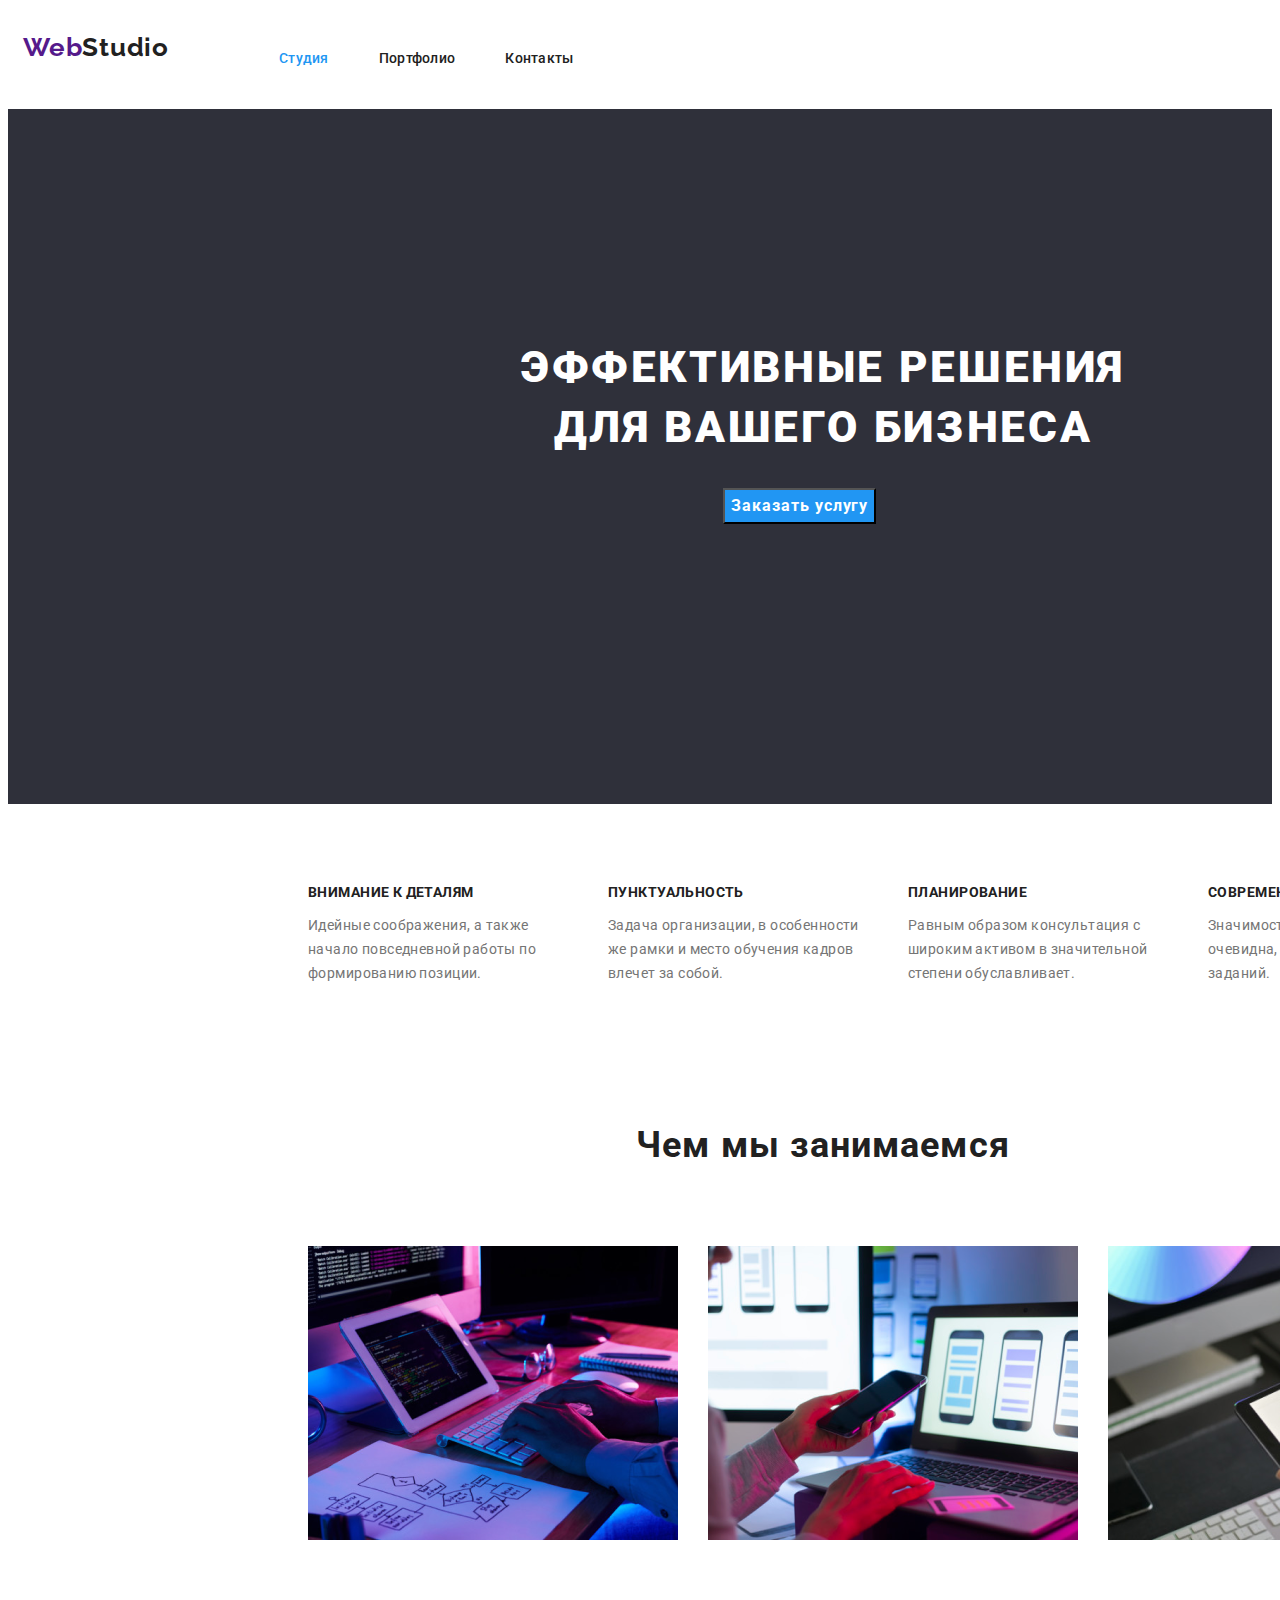
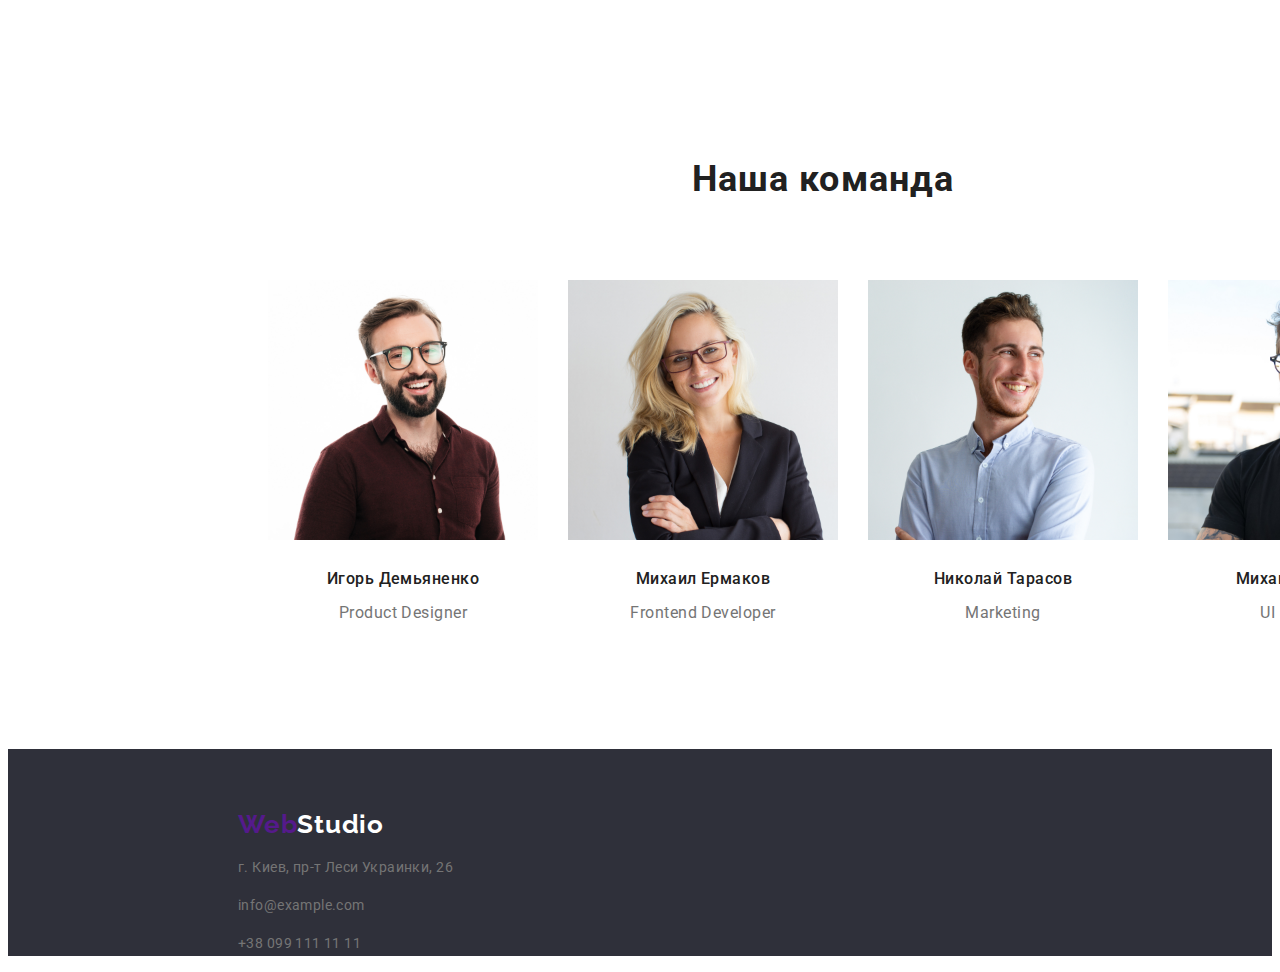
==== index.html @ a99b618e "s" ====
<!DOCTYPE html>
<html lang="ru">
<head>
  <meta charset="UTF-8">
  <meta http-equiv="X-UA-Compatible" content="IE=edge">
  <meta name="viewport" content="width=device-width, initial-scale=1.0">
  <title>Document</title>
<link rel="preconnect" href="https://fonts.googleapis.com">
<link rel="preconnect" href="https://fonts.gstatic.com" crossorigin>
<link href="https://fonts.googleapis.com/css2?family=Raleway:wght@700&family=Roboto:wght@500&display=swap" rel="stylesheet">
<link rel="stylesheet" href="./css/style.css">

</head>
<body>

  <header class="header">
    <div class="container flex header-container">
    <a class="header-logo link" href="" lang="en">
      Web<span class="header-studio">Studio</span></a>    
    <nav class="header-navigation">
    <ul class="header-list list">
    <li class="header-item"><a href="index.html" class="header-link link current">Студия</a></li>
        <li class="header-item"><a href="portfolio.html" class="header-link link ">Портфолио</a></li>
        <li class="header-item"><a href="#contact" class="header-link link ">Контакты</a></li>
      </ul>
    </nav>
    <div class="header-connect">
    <ul class="flex list">
   <li class="header-info"><a href="" class="header-tel link hover focus ">+38 096 111 11 11</a></li>
   <li class="header-info"><a href="" class="header-contacts link hover focus ">info@devstudio.com</a></li>
  </ul>
  </div>
</div>
  </header>
  <main>
<section class="hero">
  <div class="container">
    <div class="hero-right">
  <h1 class="hero-title">Эффективные решения для вашего бизнеса</h1>

  <button class="hero-btn link" type="button">Заказать услугу</button>
</div>
</section>
<section class="about">
  <div class="container">
  <ul class="about-list list flex">
<li class="about-item item"><h3 class="about-title">Внимание к деталям</h3><p class="about-text">Идейные соображения, а также начало повседневной работы по формированию позиции.</p></li>
<li class="about-item item"><h3 class="about-title">Пунктуальность</h3><p class="about-text">Задача организации, в особенности же рамки и место обучения кадров влечет за собой.</p></li>
<li class="about-item item"><h3 class="about-title">Планирование</h3><p class="about-text">Равным образом консультация с широким активом в значительной степени обуславливает.</p></li>
<li class="about-item item"><h3 class="about-title">Современные технологии</h3><p class="about-text">Значимость этих проблем настолько очевидна, что реализация плановых заданий.</p></li>
  </ul>
</div>
  </section>
</section>
<section class="about-second">
  <div class="container">
    <h2 class="about-second-title">Чем мы занимаемся</h2>
    <ul class="about-second-list list flex">
    <li class="about-second-item item"><img src="./1/1.png" alt="Человек пишет на клавиатуре" width="370" height="294"></li>
    <li class="about-second-item item"><img src="./1/2.png" alt="Человек держит телефон" width="370" height="294"></li>
    <li class="about-second-item item"><img src="./1/3.png" alt="Человек держит планшет" width="370" height="294"></li>
  </ul>
  </div>
</section>
<section class="team">
  <div class="container">
  <h2 class="team-title">Наша команда</h2>
  <ul class="team-list list flex">
    <li class="team-item item"><img src="./1/4.jpg" alt="Человек" width="270" height="260"><h3 class="team-item-title">Игорь Демьяненко</h3><p class="team-item-text" lang="en">Product Designer</p></li>
    <li class="team-item item"><img src="./1/5.jpg" alt="Человек" width="270" height="260"><h3 class="team-item-title">Михаил Ермаков</h3><p class="team-item-text" lang="en" >Frontend Developer</p></li>
    <li class="team-item item"><img src="./1/6.jpg" alt="Человек" width="270" height="260"><h3 class="team-item-title">Николай Тарасов</h3><p class="team-item-text" lang="en">Marketing</p></li>
    <li class="team-item item"><img src="./1/7.jpg" alt="Человек" width="270" height="260"><h3 class="team-item-title">Михаил Ермаков</h3><p class="team-item-text" lang="en">UI Designer</p></li>
  </ul>
  </div>
</section>
<address>
<footer>
  <div class="container" style="padding-top: 60px;">
  <a class="header-logo link header-logo-footer" href="" lang="en">
    Web<span class="header-studio-footer">Studio</span></a>
   <ul class="contacts-list list">
    <li class="contacts-item item"><a href=""class="contacts-link link">г. Киев, пр-т Леси Украинки, 26</a></li>
  <li class="contacts-item item"><a href="" class="contacts-link link"><p>info@example.com</p></a></li>
  <li class="contacts-item item"><a href="" class="contacts-link link"><p>+38 099 111 11 11</p></a></li></ul>
  </div>
</address>
</footer>
</main>
</body>
</html>
---- css/style.css ----
:root{
    --main-text-color:#212121;
    --second-text-color:#757575;
    --header-text-color:#212121;
    --header-background-color:#2F303A;
    --first-button-color:#FFFFFF;
    --accent-color:#2196F3;
    --footer-text-color:#FFFFFF99;
    --team-background-color:#F5F4FA;

}
img{
    display: block;
}
.header{
    padding-top: 24px;
    padding-bottom: 25px;
}
.header-info{
    margin-right: 50px;
}
.header-info:last-child{
    margin-right: 0px;
}
.header-item{
    margin-right: 50px;
}
.header-item:last-child{
    margin-right: 0px;
}
.header-logo{
    margin-right:70px;
}
.header-connect{
    margin-left: auto;
}
.header-container{
    justify-content: space-between;
    text-align: center;
    display: flex;

}
.header-list{
    display: flex;
}
.flex{
    display: flex;
}
.button{
    cursor: pointer;
}
.portfolio-hero-btn:focus{
    font-family: inherit;
    font-weight: bold;
    font-size: 16px;
    line-height: 1.87;
    color: var(--first-button-color);
    background-color: var(--accent-color);
    background: #2196F3;
    box-shadow: 0px 4px 4px rgba(0, 0, 0, 0.15);
    border-radius: 4px;
    
    
}    
.portfolio-hero-btn:hover{
    font-family: inherit;
    font-weight: bold;
    font-size: 16px;
    line-height: 1.87;
    color: var(--first-button-color);
    background-color: var(--accent-color);
}
.header-logo link{
    color: var(--accent-color);
}
.header-studio{
color:var(--main-text-color)
}
.header-studio-footer{
    color: var(--first-button-color);
}
body{
    font-family: 'Roboto', sans-serif; 
    background-color: white; 

}

.hero{
    background-color: var(--header-background-color)
}
.header-link{
    font-weight: 500;
    font-size: 14px;
    line-height: 1.33;
    letter-spacing: 0.02em;
    color:var(--header-text-color)
    

}
.header-tel{
    font-weight: 500;
    font-size: 14px;
    line-height: 1.33;
    letter-spacing: 0.02em;
    color:var(--second-text-color)

}
.header-contacts{
    font-weight: 500;
    font-size: 14px;
    line-height: 1.33;
    letter-spacing: 0.02em;
    color:var(--second-text-color)
}
.header-link:hover {
color:var(--accent-color)
}
.header-link:focus{
    color:var(--accent-color)
    }

.link{
    text-decoration: none;
}
.list{
    list-style: none;

}
.header-logo{
    font-family: Raleway;
    font-style: normal;
    font-weight: bold;
    font-size: 26px;
    line-height: 1.19;
    letter-spacing: 0.03em;
    
}
/*---------------------------------hero-------------------------*/

.hero-right{
    padding-top: 200px;
    padding-bottom: 280px;

}


.hero-title{   
    font-weight: 900;
    font-size: 44px;
    line-height: 1.36;
    text-align: center;
    letter-spacing: 0.06em;
    text-transform: uppercase;
    color: var(--first-button-color);
    padding-left: 452px;
    padding-right: 452px;
    max-width: 696px;
    max-height: 120px;
    
}
.hero-btn{
    font-family: inherit;
    font-weight: bold;
    font-size: 16px;
    line-height: 30px;

    display: flex;
    align-items: center;
    text-align: center;
    letter-spacing: 0.06em;
    color: var(--first-button-color);
    background-color: var(--accent-color);
    margin-top: 30px;
    margin-left: 700px;
}
/*---------------------------------about-------------------------*/
.about-item:first-child{
    padding-left: 215px;

}

.about-item{
    padding-top: 50px;
    margin-left: 30px;
    max-width: 270px;
    justify-content:space-between;
    
    
}
.about-title{
    font-weight: bold;
    font-size: 14px;
    line-height: 1.18;
    letter-spacing: 0.03em;
    text-transform: uppercase; 
    color: var(--main-text-color);
    margin-bottom: 10px;
    
}
.about-text{
    font-weight: normal;
    font-size: 14px;
    line-height: 1.71;
    letter-spacing: 0.03em;
    color:var(--second-text-color)
}
/*---------------------------------about-second-------------------------*/
.about-second-title{
    font-weight: bold;
    font-size: 36px;
    line-height: 1.18;
    text-align: center;
    letter-spacing: 0.03em;
    color: var(--main-text-color); 
    padding-top: 94px;
    padding-left: 612px;
    max-width: 376px;
    max-height: 42px;
  margin-right: 612px;
}
.about-second-item{
    padding-top: 50px;
    margin-left: 30px;
    padding-bottom: 94px;
    justify-content: space-between;
}
.about-second-item:first-child{
    padding-left: 215px;
}
/*---------------------------------team-------------------------*/
.team-title{
    font-weight: bold;
    font-size: 36px;
    line-height: 1.18;
    text-align: center;
    letter-spacing: 0.03em;
    color: var(--main-text-color);
    padding-top: 94px;
    padding-left: 668px;
    margin-right: 668px;
    max-height: 42px;
    
    
}
.team-item-title{
    font-weight: 500;
    font-size: 16px;
    line-height: 1.18;
    text-align: center;
    letter-spacing: 0.03em;
    color: var(--main-text-color);
    margin-top: 30px;
}
.team-item-text{
    margin-top: 10px;
    font-weight: normal;
    font-size: 16px;
    line-height: 1.18;
    text-align: center;
    letter-spacing: 0.03em;
    color:var(--second-text-color)
    
    }
    .team-list{
        padding-left: 215px;
        padding-right: 215px    ;
        
    }
    .team-item{
        margin-left: 30px;
        padding-bottom: 94px;
        justify-content: space-between;
        padding-top: 50px;
        

    }
/*---------------------------------contacts-------------------------*/
.contacts-link{
    font-weight: normal;
    font-size: 14px;
    line-height: 1.71;
    letter-spacing: 0.03em;
    color:var(--second-text-color)
}
.contacts-link{
    text-decoration: none;

}
.contacts-link:hover{
    color:var(--footer-text-color)
}
.contacts-link:focus{
    color:var(--footer-text-color)

}

.contacts-link1{
    font-weight: normal;
    font-size: 14px;
    line-height: 1.71;
    letter-spacing: 0.03em;
    color:var(--first-button-color)
}

.portfolio-hero-title{
    font-weight: bold;
    font-size: 18px;
    line-height: 2;
    color: var(--main-text-color);
    letter-spacing: 0.06em;
    margin-top: 20px;

}
.portfolio-hero-text{
    font-size: 18px;
    line-height: 2;
    color: var(--second-text-color);
    letter-spacing: 0.06em;
    margin-top: 4px;
}
.porfolio-hero-list{
    padding-left: 517px;
}
.porfolio-hero-item {
    margin-left: 8px;
}
.porfolio-hero-item:last-child {
    margin-left: 8px;
    padding-right: 495px;
}
footer{
    background-color: var(--header-background-color);
}
.portfolio-hero-btn{
    font-family: inherit;
font-style: normal;
font-weight: 500;
font-size: 16px;
line-height: 26px;
text-align: center;
letter-spacing: 0.03em;    
border: none;
}
.current{
    color: var(--accent-color);
}
.focus:focus{
    color: var(--accent-color);
}
.hover:hover{
    color: var(--accent-color);
}
address {
    font-style: normal;
}
.current-btn{ 
    color: var(--first-button-color);
    background-color: var(--accent-color);

}
.team{
    color: var(--team-background-color)
}
.container{
    width: 1600px;
    padding-left: 15px;
    padding-right: 15px;
}
.header-logo-footer{
    padding-left: 215px;
    padding-bottom: 20px;
    margin-top: 60px;
   
}
.contacts-list{
    padding-left: 215px;
    
}
.contacts-item{
    margin-bottom: 9px;
}

.porfolio-hero-item1{
margin-right: 30px;
}
.porfolio-hero-item1:nth-child(3n) {
    margin-right: 0;}

.porfolio-hero-list1{
    padding-right: 215px;
    flex-wrap: wrap;
    padding-left: 215px;
}
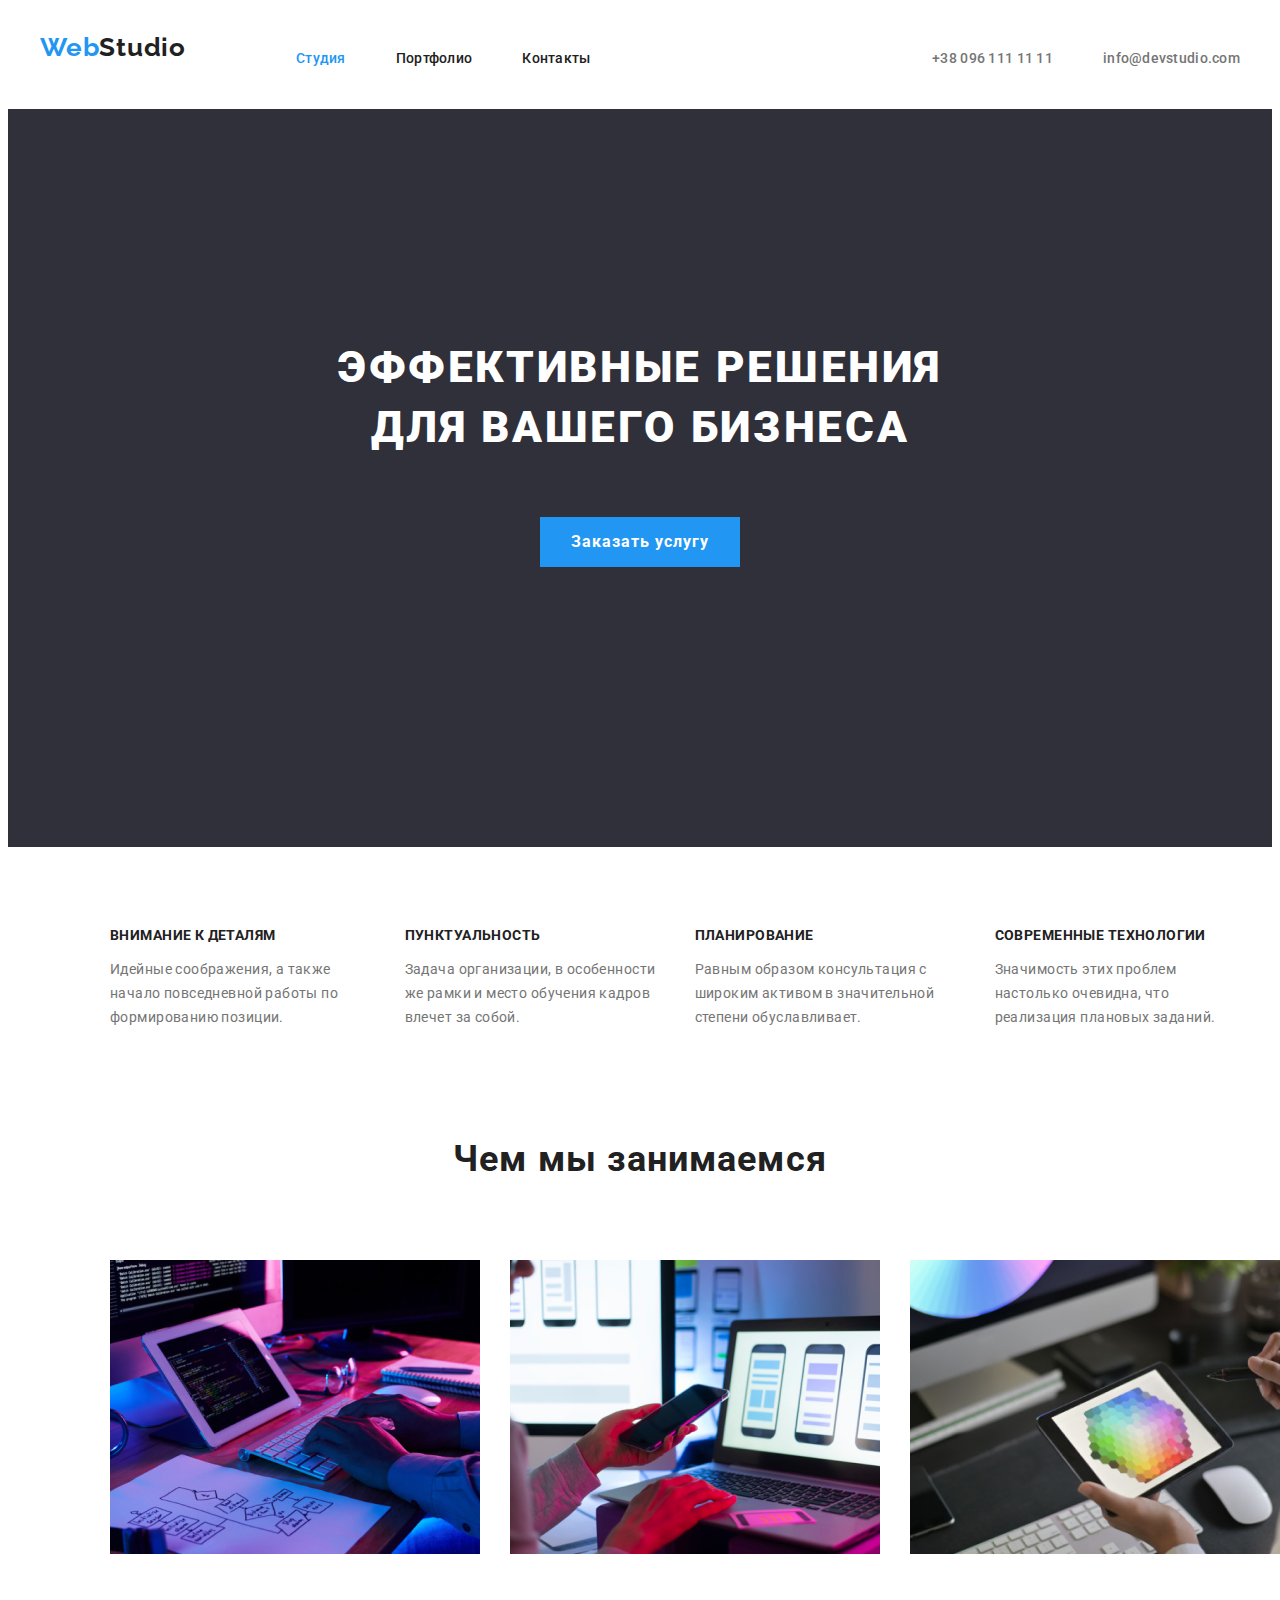
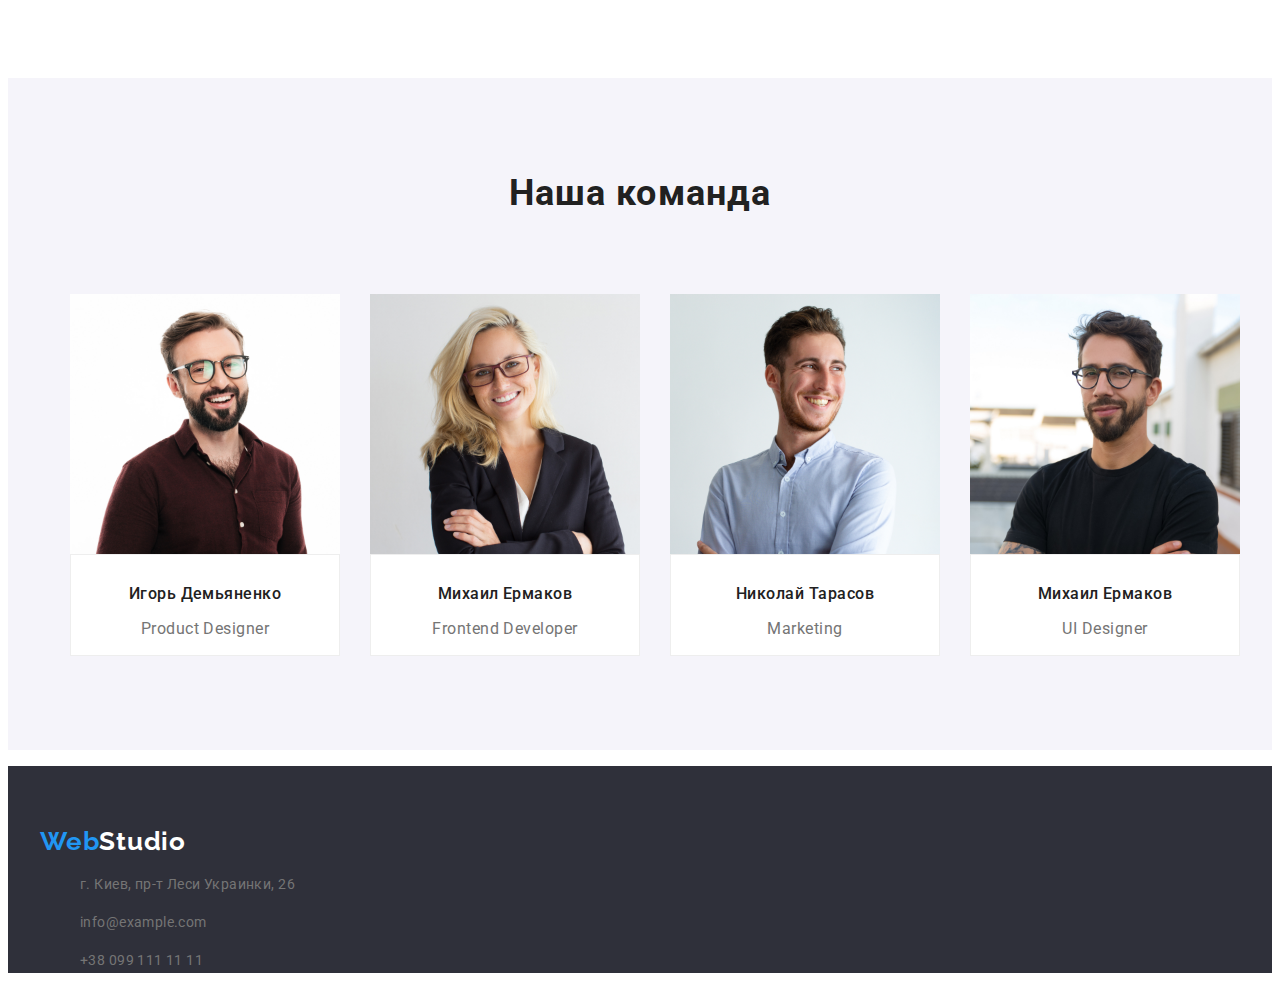
==== commit 26ad7b84: "DASDASDA" ====
--- a/index.html
+++ b/index.html
@@ -8,6 +8,13 @@
 <link rel="preconnect" href="https://fonts.googleapis.com">
 <link rel="preconnect" href="https://fonts.gstatic.com" crossorigin>
 <link href="https://fonts.googleapis.com/css2?family=Raleway:wght@700&family=Roboto:wght@500&display=swap" rel="stylesheet">
+<link
+rel="stylesheet"
+href="https://cdnjs.cloudflare.com/ajax/libs/modern-normalize/1.1.0/modern-normalize.min.css"
+integrity="sha512-wpPYUAdjBVSE4KJnH1VR1HeZfpl1ub8YT/NKx4PuQ5NmX2tKuGu6U/JRp5y+Y8XG2tV+wKQpNHVUX03MfMFn9Q=="
+crossorigin="anonymous"
+referrerpolicy="no-referrer"
+/>
 <link rel="stylesheet" href="./css/style.css">
 
 </head>
@@ -36,7 +43,7 @@
 <section class="hero">
   <div class="container">
     <div class="hero-right">
-  <h1 class="hero-title">Эффективные решения для вашего бизнеса</h1>
+  <h1 class="hero-title">Эффективные решения<br> для вашего бизнеса</h1>
 
   <button class="hero-btn link" type="button">Заказать услугу</button>
 </div>
@@ -66,10 +73,10 @@
   <div class="container">
   <h2 class="team-title">Наша команда</h2>
   <ul class="team-list list flex">
-    <li class="team-item item"><img src="./1/4.jpg" alt="Человек" width="270" height="260"><h3 class="team-item-title">Игорь Демьяненко</h3><p class="team-item-text" lang="en">Product Designer</p></li>
-    <li class="team-item item"><img src="./1/5.jpg" alt="Человек" width="270" height="260"><h3 class="team-item-title">Михаил Ермаков</h3><p class="team-item-text" lang="en" >Frontend Developer</p></li>
-    <li class="team-item item"><img src="./1/6.jpg" alt="Человек" width="270" height="260"><h3 class="team-item-title">Николай Тарасов</h3><p class="team-item-text" lang="en">Marketing</p></li>
-    <li class="team-item item"><img src="./1/7.jpg" alt="Человек" width="270" height="260"><h3 class="team-item-title">Михаил Ермаков</h3><p class="team-item-text" lang="en">UI Designer</p></li>
+    <li class="team-item item"><img src="./1/4.jpg" alt="Человек" width="270" height="260"><div class="main-wrap"><h3 class="team-item-title">Игорь Демьяненко</h3><p class="team-item-text" lang="en">Product Designer</p></div></li>
+    <li class="team-item item"><img src="./1/5.jpg" alt="Человек" width="270" height="260"><div class="main-wrap"><h3 class="team-item-title">Михаил Ермаков</h3><p class="team-item-text" lang="en" >Frontend Developer</p></div></li>
+    <li class="team-item item"><img src="./1/6.jpg" alt="Человек" width="270" height="260"><div class="main-wrap"><h3 class="team-item-title">Николай Тарасов</h3><p class="team-item-text" lang="en">Marketing</p></div></li>
+    <li class="team-item item"><img src="./1/7.jpg" alt="Человек" width="270" height="260"><div class="main-wrap"><h3 class="team-item-title">Михаил Ермаков</h3><p class="team-item-text" lang="en">UI Designer</p></div></li>
   </ul>
   </div>
 </section>
--- a/css/style.css
+++ b/css/style.css
@@ -7,6 +7,7 @@
     --accent-color:#2196F3;
     --footer-text-color:#FFFFFF99;
     --team-background-color:#F5F4FA;
+    --border-color:#EEEEEE;
 
 }
 img{
@@ -30,6 +31,7 @@
 }
 .header-logo{
     margin-right:70px;
+    color: var(--accent-color);
 }
 .header-connect{
     margin-left: auto;
@@ -133,6 +135,7 @@
     font-size: 26px;
     line-height: 1.19;
     letter-spacing: 0.03em;
+    max-width: 696px;
     
 }
 /*---------------------------------hero-------------------------*/
@@ -140,7 +143,7 @@
 .hero-right{
     padding-top: 200px;
     padding-bottom: 280px;
-
+    
 }
 
 
@@ -152,32 +155,25 @@
     letter-spacing: 0.06em;
     text-transform: uppercase;
     color: var(--first-button-color);
-    padding-left: 452px;
-    padding-right: 452px;
-    max-width: 696px;
-    max-height: 120px;
-    
+        
 }
 .hero-btn{
     font-family: inherit;
     font-weight: bold;
     font-size: 16px;
     line-height: 30px;
-
-    display: flex;
-    align-items: center;
-    text-align: center;
+    border: none;
     letter-spacing: 0.06em;
     color: var(--first-button-color);
     background-color: var(--accent-color);
     margin-top: 30px;
-    margin-left: 700px;
+    width: 200px;
+    height: 50px;
+    margin-left: 500px;
+   
 }
 /*---------------------------------about-------------------------*/
-.about-item:first-child{
-    padding-left: 215px;
-
-}
+
 
 .about-item{
     padding-top: 50px;
@@ -212,11 +208,9 @@
     text-align: center;
     letter-spacing: 0.03em;
     color: var(--main-text-color); 
-    padding-top: 94px;
-    padding-left: 612px;
-    max-width: 376px;
-    max-height: 42px;
-  margin-right: 612px;
+    margin-top: 94px;
+ 
+ 
 }
 .about-second-item{
     padding-top: 50px;
@@ -224,9 +218,7 @@
     padding-bottom: 94px;
     justify-content: space-between;
 }
-.about-second-item:first-child{
-    padding-left: 215px;
-}
+
 /*---------------------------------team-------------------------*/
 .team-title{
     font-weight: bold;
@@ -236,10 +228,7 @@
     letter-spacing: 0.03em;
     color: var(--main-text-color);
     padding-top: 94px;
-    padding-left: 668px;
-    margin-right: 668px;
-    max-height: 42px;
-    
+  
     
 }
 .team-item-title{
@@ -262,9 +251,8 @@
     
     }
     .team-list{
-        padding-left: 215px;
-        padding-right: 215px    ;
-        
+        padding-inline-start: 0px;
+
     }
     .team-item{
         margin-left: 30px;
@@ -318,16 +306,11 @@
     letter-spacing: 0.06em;
     margin-top: 4px;
 }
-.porfolio-hero-list{
-    padding-left: 517px;
-}
+
 .porfolio-hero-item {
     margin-left: 8px;
 }
-.porfolio-hero-item:last-child {
-    margin-left: 8px;
-    padding-right: 495px;
-}
+
 footer{
     background-color: var(--header-background-color);
 }
@@ -340,6 +323,8 @@
 text-align: center;
 letter-spacing: 0.03em;    
 border: none;
+
+
 }
 .current{
     color: var(--accent-color);
@@ -359,23 +344,16 @@
 
 }
 .team{
-    color: var(--team-background-color)
+    background-color: var(--team-background-color);
 }
 .container{
-    width: 1600px;
+    width: 1200px;
+    margin: 0 auto;
     padding-left: 15px;
     padding-right: 15px;
-}
-.header-logo-footer{
-    padding-left: 215px;
-    padding-bottom: 20px;
-    margin-top: 60px;
    
 }
-.contacts-list{
-    padding-left: 215px;
-    
-}
+
 .contacts-item{
     margin-bottom: 9px;
 }
@@ -385,9 +363,28 @@
 }
 .porfolio-hero-item1:nth-child(3n) {
     margin-right: 0;}
-
+/*
 .porfolio-hero-list1{
     padding-right: 215px;
     flex-wrap: wrap;
     padding-left: 215px;
-}+}
+*/
+.porfolio-hero-list1{
+    flex-wrap:wrap;
+    padding-inline-start: 0px;
+
+}
+    
+
+.porfolio-hero-list{
+    margin: 0 auto;
+}
+.main-wrap{
+    padding-left: 10px;
+    padding-right: 10px;
+    background: #FFFFFF;
+border: 1px solid #EEEEEE;
+box-sizing: border-box;
+}
+
